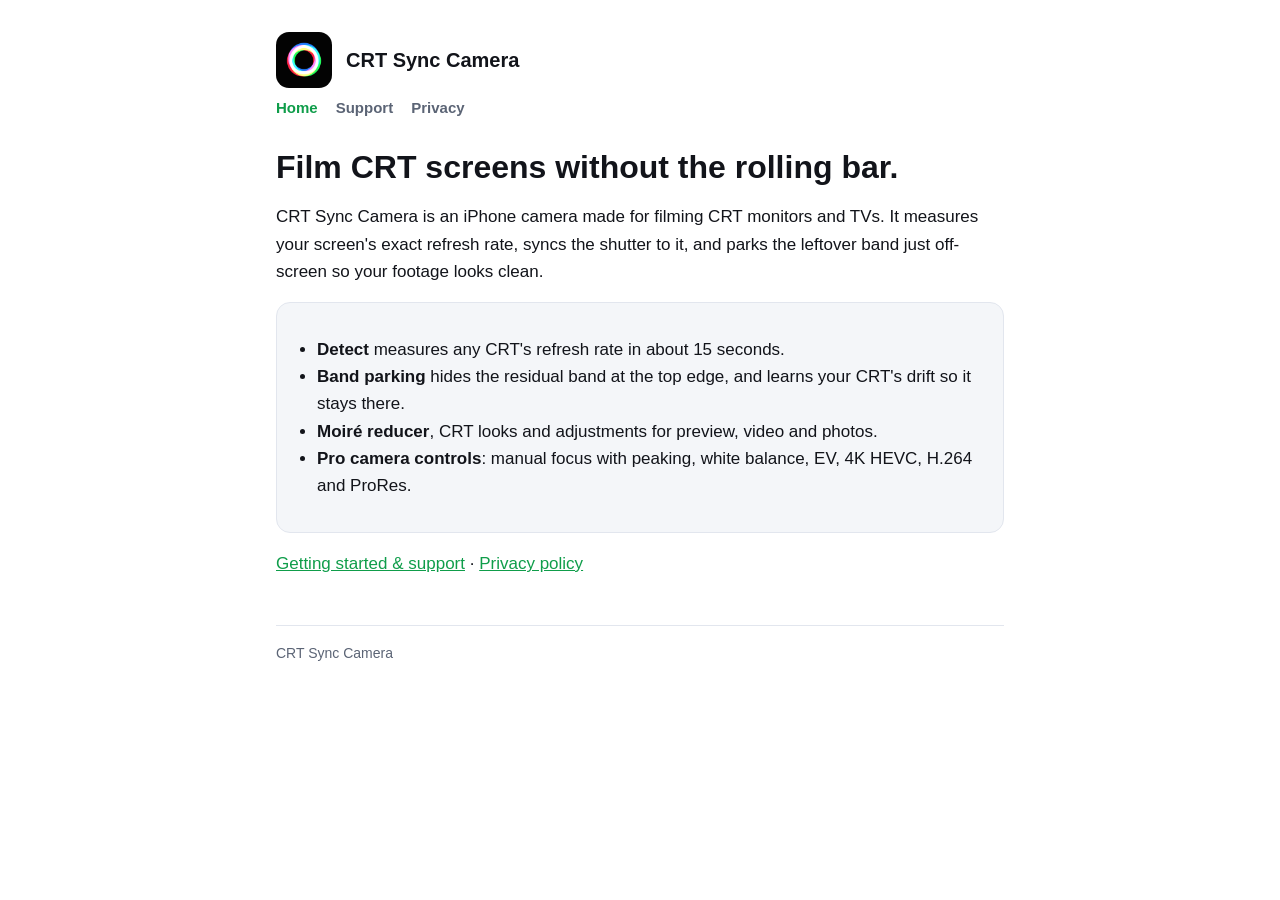
==== index.html @ 0bd4e335 "CRT Sync Camera website: home, privacy policy, support Co-Authored-By: Claude Opus 5.5 <noreply@anth" ====
<!doctype html>
<html lang="en">
<head>
<meta charset="utf-8">
<meta name="viewport" content="width=device-width, initial-scale=1">
<title>CRT Sync Camera</title>
<meta name="description" content="An iPhone camera that syncs to CRT screens, so you can film them without the rolling bar.">
<link rel="icon" href="icon.png">
<link rel="stylesheet" href="style.css">
</head>
<body>
<main>
<header><img src="icon.png" alt=""><a href="./">CRT Sync Camera</a></header>
<nav><a href="./" aria-current="page">Home</a><a href="support.html">Support</a><a href="privacy.html">Privacy</a></nav>
<h1>Film CRT screens without the rolling bar.</h1>
<p>CRT Sync Camera is an iPhone camera made for filming CRT monitors and TVs. It measures your screen's exact refresh rate, syncs the shutter to it, and parks the leftover band just off-screen so your footage looks clean.</p>
<div class="card">
<ul>
<li><strong>Detect</strong> measures any CRT's refresh rate in about 15 seconds.</li>
<li><strong>Band parking</strong> hides the residual band at the top edge, and learns your CRT's drift so it stays there.</li>
<li><strong>Moiré reducer</strong>, CRT looks and adjustments for preview, video and photos.</li>
<li><strong>Pro camera controls</strong>: manual focus with peaking, white balance, EV, 4K HEVC, H.264 and ProRes.</li>
</ul>
</div>
<p><a href="support.html">Getting started &amp; support</a> · <a href="privacy.html">Privacy policy</a></p>
<footer>CRT Sync Camera</footer>
</main>
</body>
</html>
---- style.css ----
:root { --bg: #0b0d12; --fg: #e9ecf2; --muted: #9aa3b2; --accent: #38d97a; --card: #151922; --line: #232836; }
@media (prefers-color-scheme: light) {
  :root { --bg: #ffffff; --fg: #12141a; --muted: #5b6475; --accent: #0f9d4a; --card: #f4f6f9; --line: #e2e6ee; }
}
* { box-sizing: border-box; }
html { -webkit-text-size-adjust: 100%; }
body { margin: 0; background: var(--bg); color: var(--fg); font: 17px/1.6 -apple-system, BlinkMacSystemFont, "Segoe UI", Roboto, sans-serif; }
main { max-width: 760px; margin: 0 auto; padding: 32px 16px 64px; }
header { display: flex; align-items: center; gap: 14px; margin-bottom: 8px; }
header img { width: 56px; height: 56px; border-radius: 13px; }
header a { color: inherit; text-decoration: none; font-weight: 700; font-size: 20px; }
nav { display: flex; gap: 18px; margin: 4px 0 28px; flex-wrap: wrap; }
nav a { color: var(--muted); text-decoration: none; font-weight: 600; font-size: 15px; }
nav a:hover, nav a[aria-current="page"] { color: var(--accent); }
h1 { font-size: 32px; line-height: 1.2; margin: 8px 0 12px; }
h2 { font-size: 21px; margin: 32px 0 8px; }
h3 { font-size: 17px; margin: 20px 0 4px; }
p, li { color: var(--fg); }
.muted { color: var(--muted); }
a { color: var(--accent); }
.card { background: var(--card); border: 1px solid var(--line); border-radius: 14px; padding: 16px 18px; margin: 16px 0; }
ol, ul { padding-left: 22px; }
footer { margin-top: 48px; padding-top: 16px; border-top: 1px solid var(--line); color: var(--muted); font-size: 14px; }
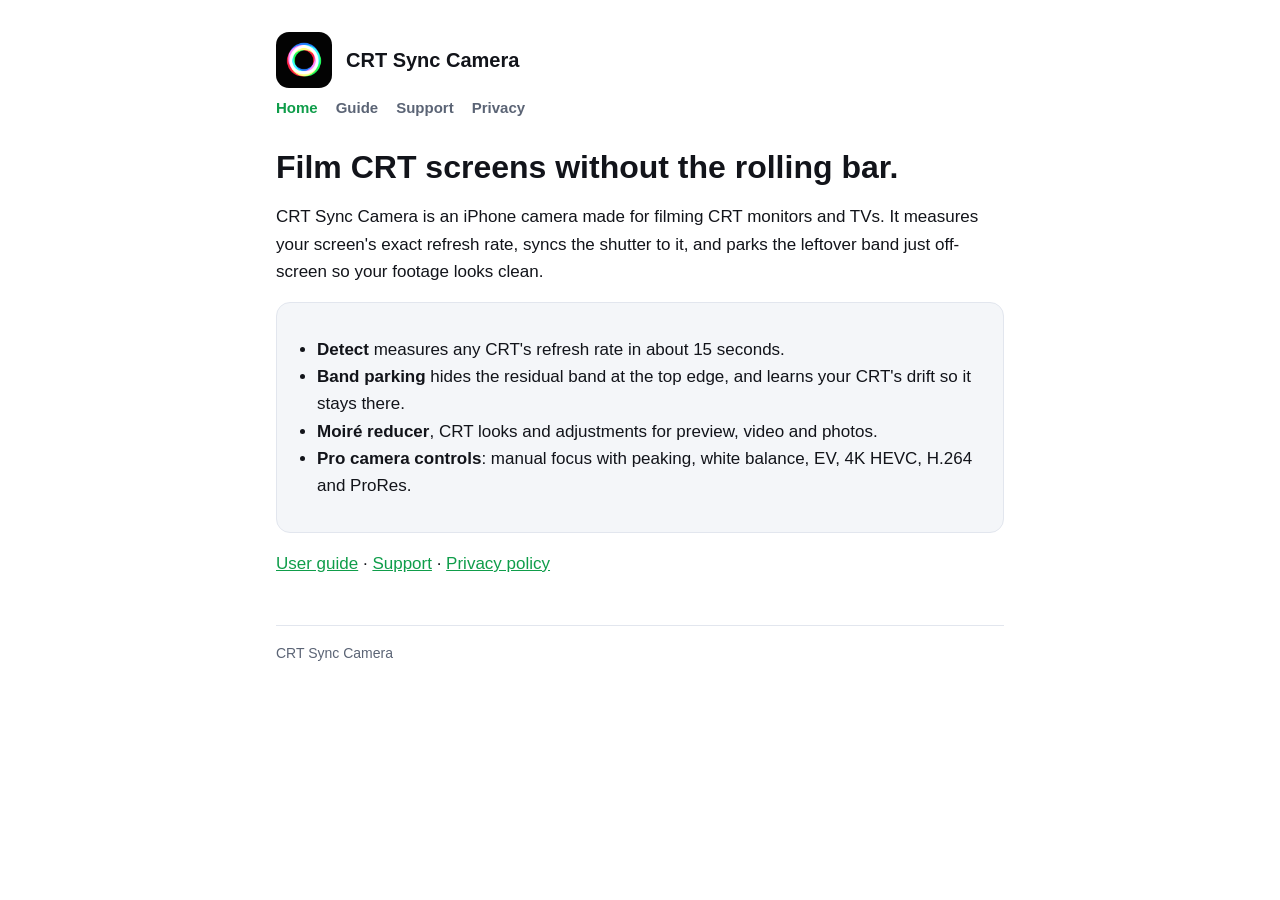
==== commit ee4693f7: "Add user guide" ====
--- a/index.html
+++ b/index.html
@@ -11,7 +11,7 @@
 <body>
 <main>
 <header><img src="icon.png" alt=""><a href="./">CRT Sync Camera</a></header>
-<nav><a href="./" aria-current="page">Home</a><a href="support.html">Support</a><a href="privacy.html">Privacy</a></nav>
+<nav><a href="./" aria-current="page">Home</a><a href="guide.html">Guide</a><a href="support.html">Support</a><a href="privacy.html">Privacy</a></nav>
 <h1>Film CRT screens without the rolling bar.</h1>
 <p>CRT Sync Camera is an iPhone camera made for filming CRT monitors and TVs. It measures your screen's exact refresh rate, syncs the shutter to it, and parks the leftover band just off-screen so your footage looks clean.</p>
 <div class="card">
@@ -22,7 +22,7 @@
 <li><strong>Pro camera controls</strong>: manual focus with peaking, white balance, EV, 4K HEVC, H.264 and ProRes.</li>
 </ul>
 </div>
-<p><a href="support.html">Getting started &amp; support</a> · <a href="privacy.html">Privacy policy</a></p>
+<p><a href="guide.html">User guide</a> · <a href="support.html">Support</a> · <a href="privacy.html">Privacy policy</a></p>
 <footer>CRT Sync Camera</footer>
 </main>
 </body>
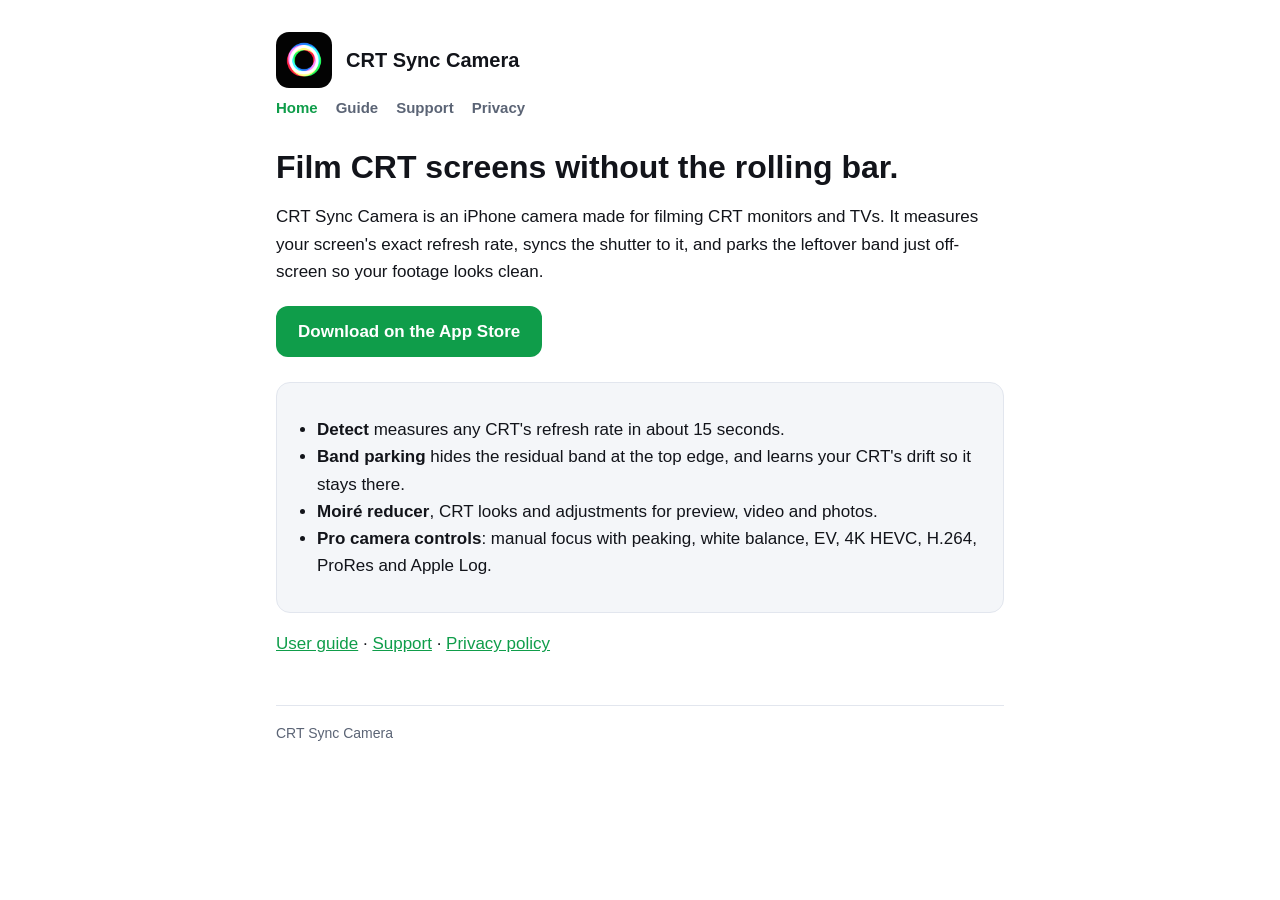
==== commit 79593aab: "Add App Store download button to the home page Co-Authored-By: Claude Opus 5.5 <noreply@anthropic.co" ====
--- a/index.html
+++ b/index.html
@@ -14,12 +14,13 @@
 <nav><a href="./" aria-current="page">Home</a><a href="guide.html">Guide</a><a href="support.html">Support</a><a href="privacy.html">Privacy</a></nav>
 <h1>Film CRT screens without the rolling bar.</h1>
 <p>CRT Sync Camera is an iPhone camera made for filming CRT monitors and TVs. It measures your screen's exact refresh rate, syncs the shutter to it, and parks the leftover band just off-screen so your footage looks clean.</p>
+<p><a class="button" href="https://apps.apple.com/app/id6838080313">Download on the App Store</a></p>
 <div class="card">
 <ul>
 <li><strong>Detect</strong> measures any CRT's refresh rate in about 15 seconds.</li>
 <li><strong>Band parking</strong> hides the residual band at the top edge, and learns your CRT's drift so it stays there.</li>
 <li><strong>Moiré reducer</strong>, CRT looks and adjustments for preview, video and photos.</li>
-<li><strong>Pro camera controls</strong>: manual focus with peaking, white balance, EV, 4K HEVC, H.264 and ProRes.</li>
+<li><strong>Pro camera controls</strong>: manual focus with peaking, white balance, EV, 4K HEVC, H.264, ProRes and Apple Log.</li>
 </ul>
 </div>
 <p><a href="guide.html">User guide</a> · <a href="support.html">Support</a> · <a href="privacy.html">Privacy policy</a></p>
--- a/style.css
+++ b/style.css
@@ -21,3 +21,6 @@
 .card { background: var(--card); border: 1px solid var(--line); border-radius: 14px; padding: 16px 18px; margin: 16px 0; }
 ol, ul { padding-left: 22px; }
 footer { margin-top: 48px; padding-top: 16px; border-top: 1px solid var(--line); color: var(--muted); font-size: 14px; }
+.button { display: inline-block; background: var(--accent); color: #fff; font-weight: 700; text-decoration: none; padding: 12px 22px; border-radius: 12px; margin: 4px 0 8px; }
+.button:hover { filter: brightness(1.08); }
+@media (prefers-color-scheme: dark) { .button { color: #06130b; } }
